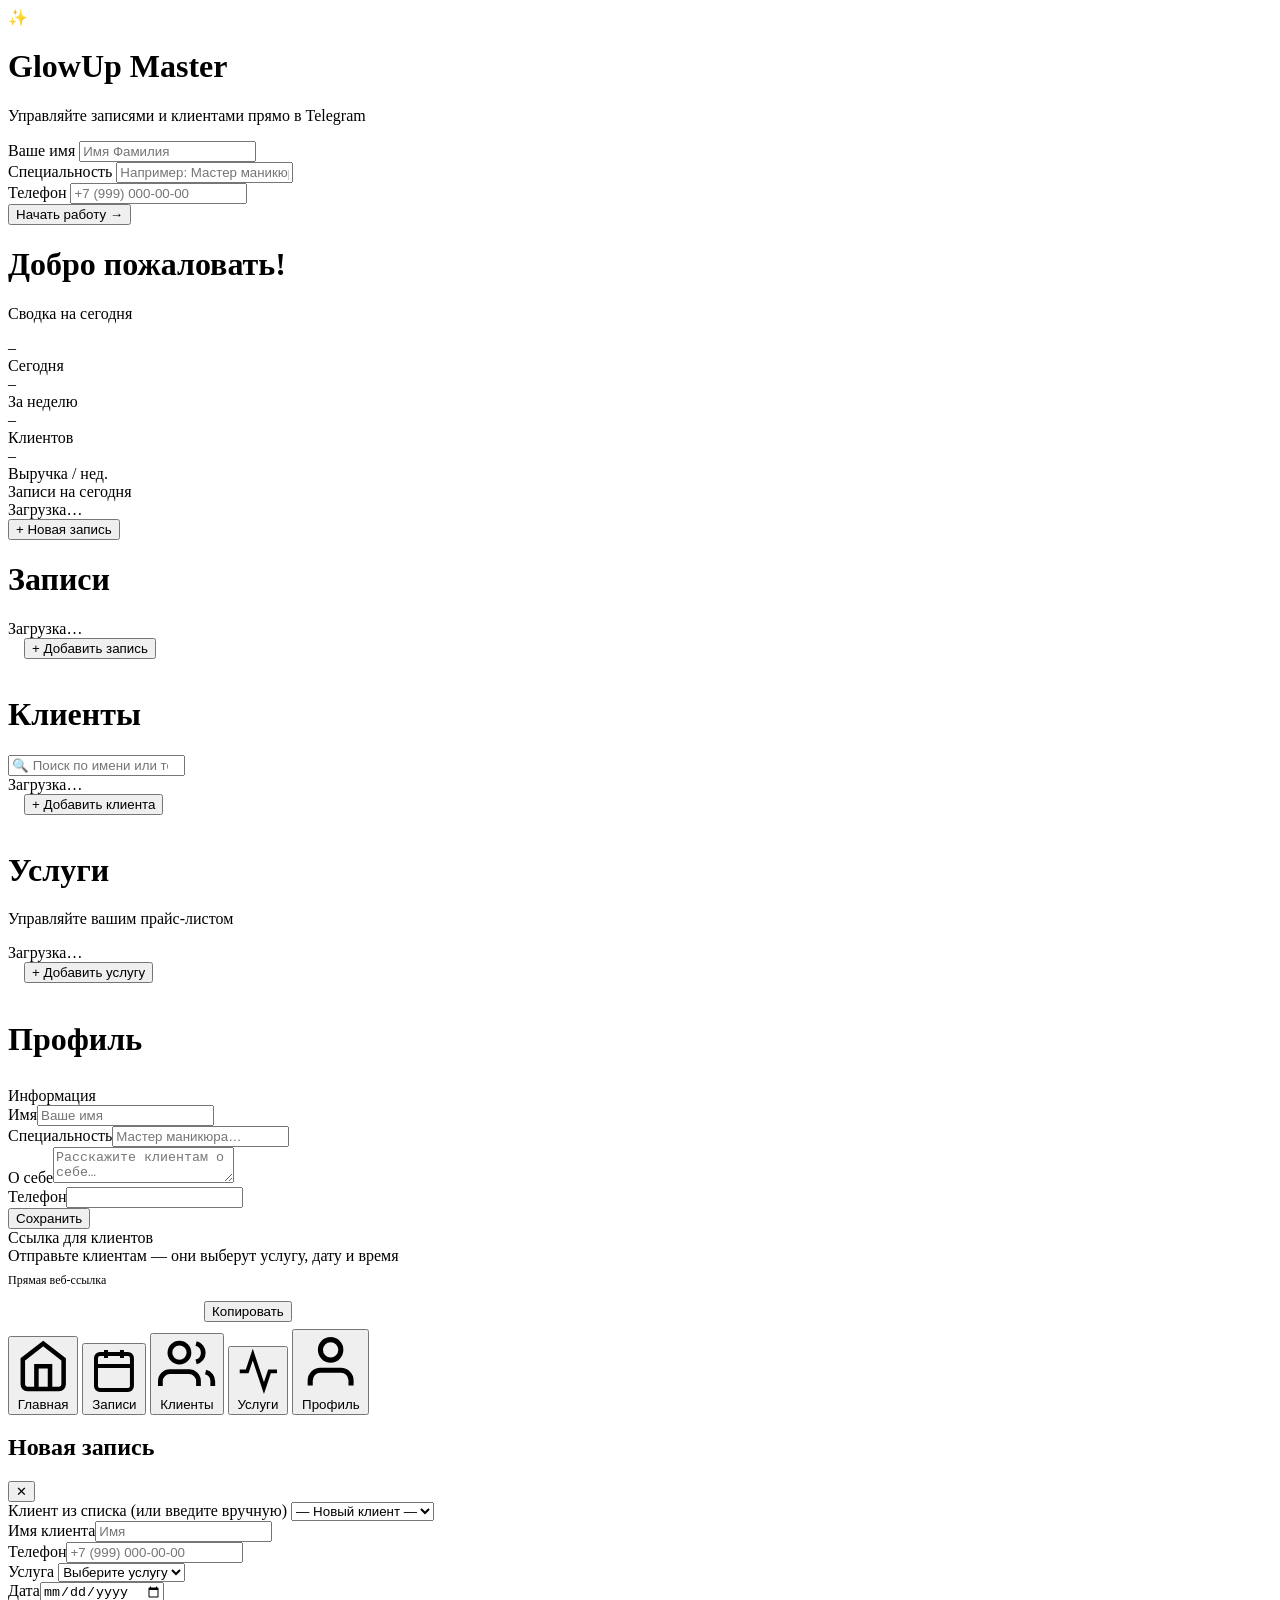
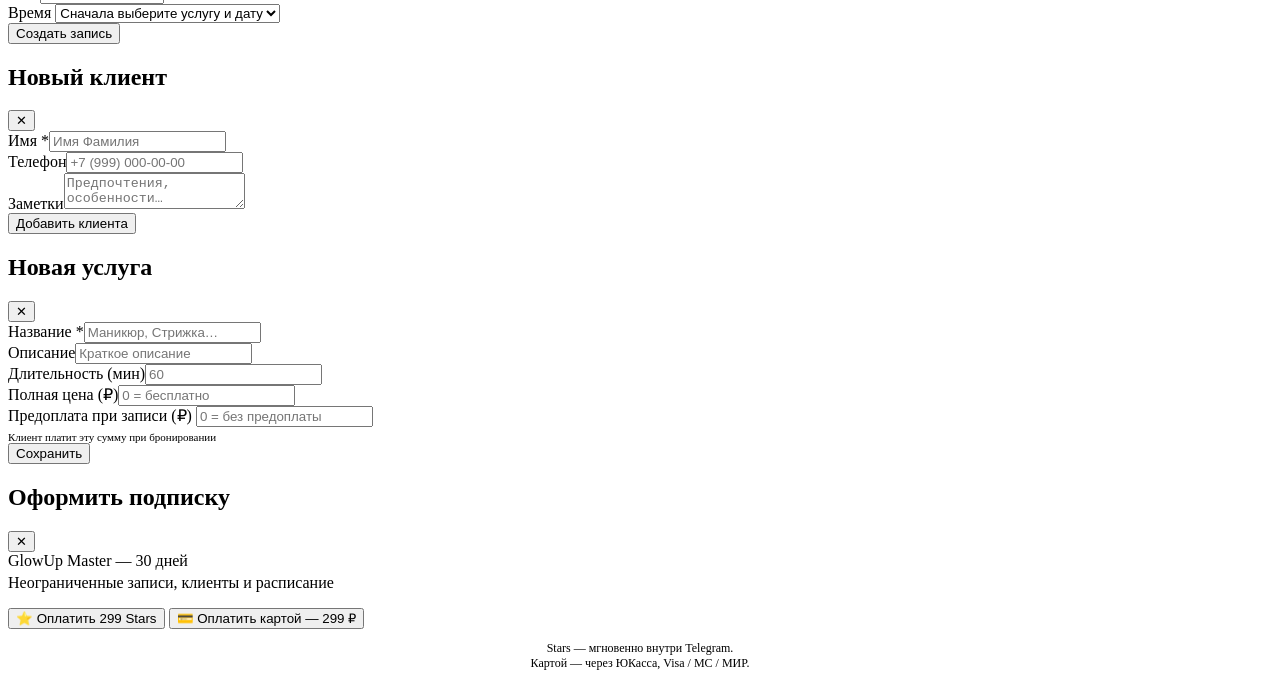
==== static/index.html @ 69971f66 "Initial commit: GlowUp Master project setup" ====
<!DOCTYPE html>
<html lang="ru">
<head>
  <meta charset="UTF-8">
  <meta name="viewport" content="width=device-width, initial-scale=1, viewport-fit=cover">
  <title>GlowUp Master</title>
  <link rel="stylesheet" href="/css/style.css">
  <script src="https://telegram.org/js/telegram-web-app.js"></script>
  <script>
    // Dev mode: set test user ID when running outside Telegram
    const _urlParams = new URLSearchParams(location.search);
    window._devUserId = parseInt(_urlParams.get('uid') || '100');
  </script>
</head>
<body>

<!-- ── Onboarding ─────────────────────────────────────────────────────── -->
<div class="onboarding" id="onboarding">
  <div class="onboarding-logo">✨</div>
  <h1>GlowUp Master</h1>
  <p>Управляйте записями и клиентами прямо в Telegram</p>
  <div class="form-group">
    <div class="field">
      <label>Ваше имя</label>
      <input id="ob-name" type="text" placeholder="Имя Фамилия">
    </div>
    <div class="field">
      <label>Специальность</label>
      <input id="ob-specialty" type="text" placeholder="Например: Мастер маникюра">
    </div>
    <div class="field">
      <label>Телефон</label>
      <input id="ob-phone" type="tel" placeholder="+7 (999) 000-00-00">
    </div>
    <button class="btn btn-primary" onclick="submitOnboarding()">Начать работу →</button>
  </div>
</div>

<!-- ── Pages ──────────────────────────────────────────────────────────── -->

<!-- Home -->
<div class="page" id="home">
  <div class="page-header">
    <h1 id="home-greeting">Добро пожаловать!</h1>
    <p>Сводка на сегодня</p>
  </div>
  <div id="sub-banner"></div>
  <div class="stats-grid">
    <div class="stat-card"><div class="stat-value" id="stat-today">–</div><div class="stat-label">Сегодня</div></div>
    <div class="stat-card"><div class="stat-value" id="stat-week">–</div><div class="stat-label">За неделю</div></div>
    <div class="stat-card"><div class="stat-value" id="stat-clients">–</div><div class="stat-label">Клиентов</div></div>
    <div class="stat-card"><div class="stat-value" id="stat-revenue">–</div><div class="stat-label">Выручка / нед.</div></div>
  </div>
  <div class="section">
    <div class="section-title">Записи на сегодня</div>
    <div id="today-bookings"><div class="loading">Загрузка…</div></div>
  </div>
  <div class="section">
    <button class="btn btn-primary" onclick="showPage('bookings');showAddBookingModal()">+ Новая запись</button>
  </div>
</div>

<!-- Bookings -->
<div class="page" id="bookings">
  <div class="page-header">
    <h1>Записи</h1>
  </div>
  <div class="date-strip" id="date-strip"></div>
  <div id="bookings-list"><div class="loading">Загрузка…</div></div>
  <div style="padding:0 16px 16px">
    <button class="btn btn-primary" onclick="showAddBookingModal()">+ Добавить запись</button>
  </div>
</div>

<!-- Clients -->
<div class="page" id="clients">
  <div class="page-header">
    <h1>Клиенты</h1>
  </div>
  <div class="search-bar">
    <input id="client-search" type="search" placeholder="🔍 Поиск по имени или телефону"
           oninput="searchClients()">
  </div>
  <div id="clients-list"><div class="loading">Загрузка…</div></div>
  <div style="padding:0 16px 16px">
    <button class="btn btn-primary" onclick="showAddClientModal()">+ Добавить клиента</button>
  </div>
</div>

<!-- Client detail (overlay) -->
<div id="client-detail" style="display:none;position:fixed;inset:0;background:var(--bg2);z-index:150;overflow-y:auto;padding-bottom:80px"></div>

<!-- Services -->
<div class="page" id="services">
  <div class="page-header">
    <h1>Услуги</h1>
    <p>Управляйте вашим прайс-листом</p>
  </div>
  <div id="services-list"><div class="loading">Загрузка…</div></div>
  <div style="padding:0 16px 16px">
    <button class="btn btn-primary" onclick="showAddServiceModal()">+ Добавить услугу</button>
  </div>
</div>

<!-- Profile -->
<div class="page" id="profile">
  <div class="page-header"><h1>Профиль</h1></div>
  <div id="sub-info" style="padding:0 16px 8px"></div>
  <div class="section">
    <div class="section-title">Информация</div>
    <div class="form-group">
      <div class="field"><label>Имя</label><input id="prof-name" type="text" placeholder="Ваше имя"></div>
      <div class="field"><label>Специальность</label><input id="prof-specialty" type="text" placeholder="Мастер маникюра…"></div>
      <div class="field"><label>О себе</label><textarea id="prof-bio" placeholder="Расскажите клиентам о себе…"></textarea></div>
      <div class="field"><label>Телефон</label><input id="prof-phone" type="tel"></div>
      <button class="btn btn-primary" onclick="saveProfile()">Сохранить</button>
    </div>
  </div>
  <div class="section">
    <div class="section-title">Ссылка для клиентов</div>
    <div class="card">
      <div class="card-sub" style="margin-bottom:8px">Отправьте клиентам — они выберут услугу, дату и время</div>

      <!-- Telegram deep link (основная) -->
      <div id="tg-link-row" style="display:none;margin-bottom:10px">
        <div style="font-size:12px;color:var(--hint);margin-bottom:6px">Через Telegram-бота</div>
        <div class="flex gap-8">
          <input id="tg-booking-link" type="text" readonly
                 style="flex:1;padding:10px 12px;background:var(--bg2);border:none;border-radius:10px;font-size:13px;color:var(--hint)">
          <button class="btn btn-primary btn-sm" onclick="copyTgBookingLink()">Копировать</button>
        </div>
      </div>

      <!-- Web link (резервная) -->
      <div>
        <div style="font-size:12px;color:var(--hint);margin-bottom:6px">Прямая веб-ссылка</div>
        <div class="flex gap-8">
          <input id="booking-link" type="text" readonly
                 style="flex:1;padding:10px 12px;background:var(--bg2);border:none;border-radius:10px;font-size:13px;color:var(--hint)">
          <button class="btn btn-secondary btn-sm" onclick="copyBookingLink()">Копировать</button>
        </div>
      </div>
    </div>
  </div>
</div>

<!-- ── Bottom nav ─────────────────────────────────────────────────────── -->
<nav class="bottom-nav">
  <button class="nav-btn active" data-page="home" onclick="showPage('home')">
    <svg viewBox="0 0 24 24" fill="none" stroke="currentColor" stroke-width="2"><path d="M3 9l9-7 9 7v11a2 2 0 01-2 2H5a2 2 0 01-2-2z"/><polyline points="9 22 9 12 15 12 15 22"/></svg>
    Главная
  </button>
  <button class="nav-btn" data-page="bookings" onclick="showPage('bookings')">
    <svg viewBox="0 0 24 24" fill="none" stroke="currentColor" stroke-width="2"><rect x="3" y="4" width="18" height="18" rx="2"/><line x1="16" y1="2" x2="16" y2="6"/><line x1="8" y1="2" x2="8" y2="6"/><line x1="3" y1="10" x2="21" y2="10"/></svg>
    Записи
  </button>
  <button class="nav-btn" data-page="clients" onclick="showPage('clients')">
    <svg viewBox="0 0 24 24" fill="none" stroke="currentColor" stroke-width="2"><path d="M17 21v-2a4 4 0 00-4-4H5a4 4 0 00-4 4v2"/><circle cx="9" cy="7" r="4"/><path d="M23 21v-2a4 4 0 00-3-3.87"/><path d="M16 3.13a4 4 0 010 7.75"/></svg>
    Клиенты
  </button>
  <button class="nav-btn" data-page="services" onclick="showPage('services')">
    <svg viewBox="0 0 24 24" fill="none" stroke="currentColor" stroke-width="2"><polyline points="22 12 18 12 15 21 9 3 6 12 2 12"/></svg>
    Услуги
  </button>
  <button class="nav-btn" data-page="profile" onclick="showPage('profile')">
    <svg viewBox="0 0 24 24" fill="none" stroke="currentColor" stroke-width="2"><path d="M20 21v-2a4 4 0 00-4-4H8a4 4 0 00-4 4v2"/><circle cx="12" cy="7" r="4"/></svg>
    Профиль
  </button>
</nav>

<!-- ── Modals ──────────────────────────────────────────────────────────── -->

<!-- Add Booking -->
<div class="modal-overlay" id="modal-booking" onclick="if(event.target===this)closeModal('modal-booking')">
  <div class="modal-sheet">
    <div class="modal-header">
      <h2>Новая запись</h2>
      <button class="modal-close" onclick="closeModal('modal-booking')">✕</button>
    </div>
    <div class="form-group">
      <div class="field">
        <label>Клиент из списка (или введите вручную)</label>
        <select id="booking-client"><option value="">— Новый клиент —</option></select>
      </div>
      <div class="field"><label>Имя клиента</label><input id="booking-client-name" type="text" placeholder="Имя"></div>
      <div class="field"><label>Телефон</label><input id="booking-client-phone" type="tel" placeholder="+7 (999) 000-00-00"></div>
      <div class="field">
        <label>Услуга</label>
        <select id="booking-service" onchange="loadSlotsForBooking()"><option value="">Выберите услугу</option></select>
      </div>
      <div class="field"><label>Дата</label><input id="booking-date" type="date" onchange="loadSlotsForBooking()"></div>
      <div class="field">
        <label>Время</label>
        <select id="booking-time"><option value="">Сначала выберите услугу и дату</option></select>
      </div>
      <button class="btn btn-primary" onclick="submitBooking()">Создать запись</button>
    </div>
  </div>
</div>

<!-- Add Client -->
<div class="modal-overlay" id="modal-client" onclick="if(event.target===this)closeModal('modal-client')">
  <div class="modal-sheet">
    <div class="modal-header">
      <h2>Новый клиент</h2>
      <button class="modal-close" onclick="closeModal('modal-client')">✕</button>
    </div>
    <div class="form-group">
      <div class="field"><label>Имя *</label><input id="client-name" type="text" placeholder="Имя Фамилия"></div>
      <div class="field"><label>Телефон</label><input id="client-phone" type="tel" placeholder="+7 (999) 000-00-00"></div>
      <div class="field"><label>Заметки</label><textarea id="client-notes" placeholder="Предпочтения, особенности…"></textarea></div>
      <button class="btn btn-primary" onclick="submitClient()">Добавить клиента</button>
    </div>
  </div>
</div>

<!-- Add/Edit Service -->
<div class="modal-overlay" id="modal-service" onclick="if(event.target===this)closeModal('modal-service')">
  <div class="modal-sheet">
    <div class="modal-header">
      <h2 id="svc-modal-title">Новая услуга</h2>
      <button class="modal-close" onclick="closeModal('modal-service')">✕</button>
    </div>
    <input type="hidden" id="svc-id">
    <div class="form-group">
      <div class="field"><label>Название *</label><input id="svc-name" type="text" placeholder="Маникюр, Стрижка…"></div>
      <div class="field"><label>Описание</label><input id="svc-desc" type="text" placeholder="Краткое описание"></div>
      <div class="field"><label>Длительность (мин)</label><input id="svc-duration" type="text" inputmode="numeric" placeholder="60"></div>
      <div class="field"><label>Полная цена (₽)</label><input id="svc-price" type="text" inputmode="decimal" placeholder="0 = бесплатно"></div>
      <div class="field">
        <label>Предоплата при записи (₽)</label>
        <input id="svc-prepay" type="text" inputmode="decimal" placeholder="0 = без предоплаты">
        <div style="font-size:11px;color:var(--hint);margin-top:4px">Клиент платит эту сумму при бронировании</div>
      </div>
      <button class="btn btn-primary" onclick="submitService()">Сохранить</button>
    </div>
  </div>
</div>

<!-- Subscribe modal -->
<div class="modal-overlay" id="modal-subscribe" onclick="if(event.target===this)closeModal('modal-subscribe')">
  <div class="modal-sheet">
    <div class="modal-header">
      <h2>Оформить подписку</h2>
      <button class="modal-close" onclick="closeModal('modal-subscribe')">✕</button>
    </div>
    <div class="card" style="margin-bottom:16px">
      <div class="card-title">GlowUp Master — 30 дней</div>
      <div class="card-sub" style="margin-top:4px">Неограниченные записи, клиенты и расписание</div>
    </div>
    <div class="form-group">
      <button class="btn btn-primary" onclick="subscribeStars()">⭐ Оплатить 299 Stars</button>
      <button class="btn btn-secondary" onclick="subscribeYookassa()">💳 Оплатить картой — <span id="sub-rub-price">299 ₽</span></button>
    </div>
    <p style="font-size:12px;color:var(--hint);text-align:center;margin-top:12px">
      Stars — мгновенно внутри Telegram.<br>Картой — через ЮКасса, Visa / MC / МИР.
    </p>
  </div>
</div>

<script src="/js/api.js"></script>
<script src="/js/app.js"></script>
</body>
</html>
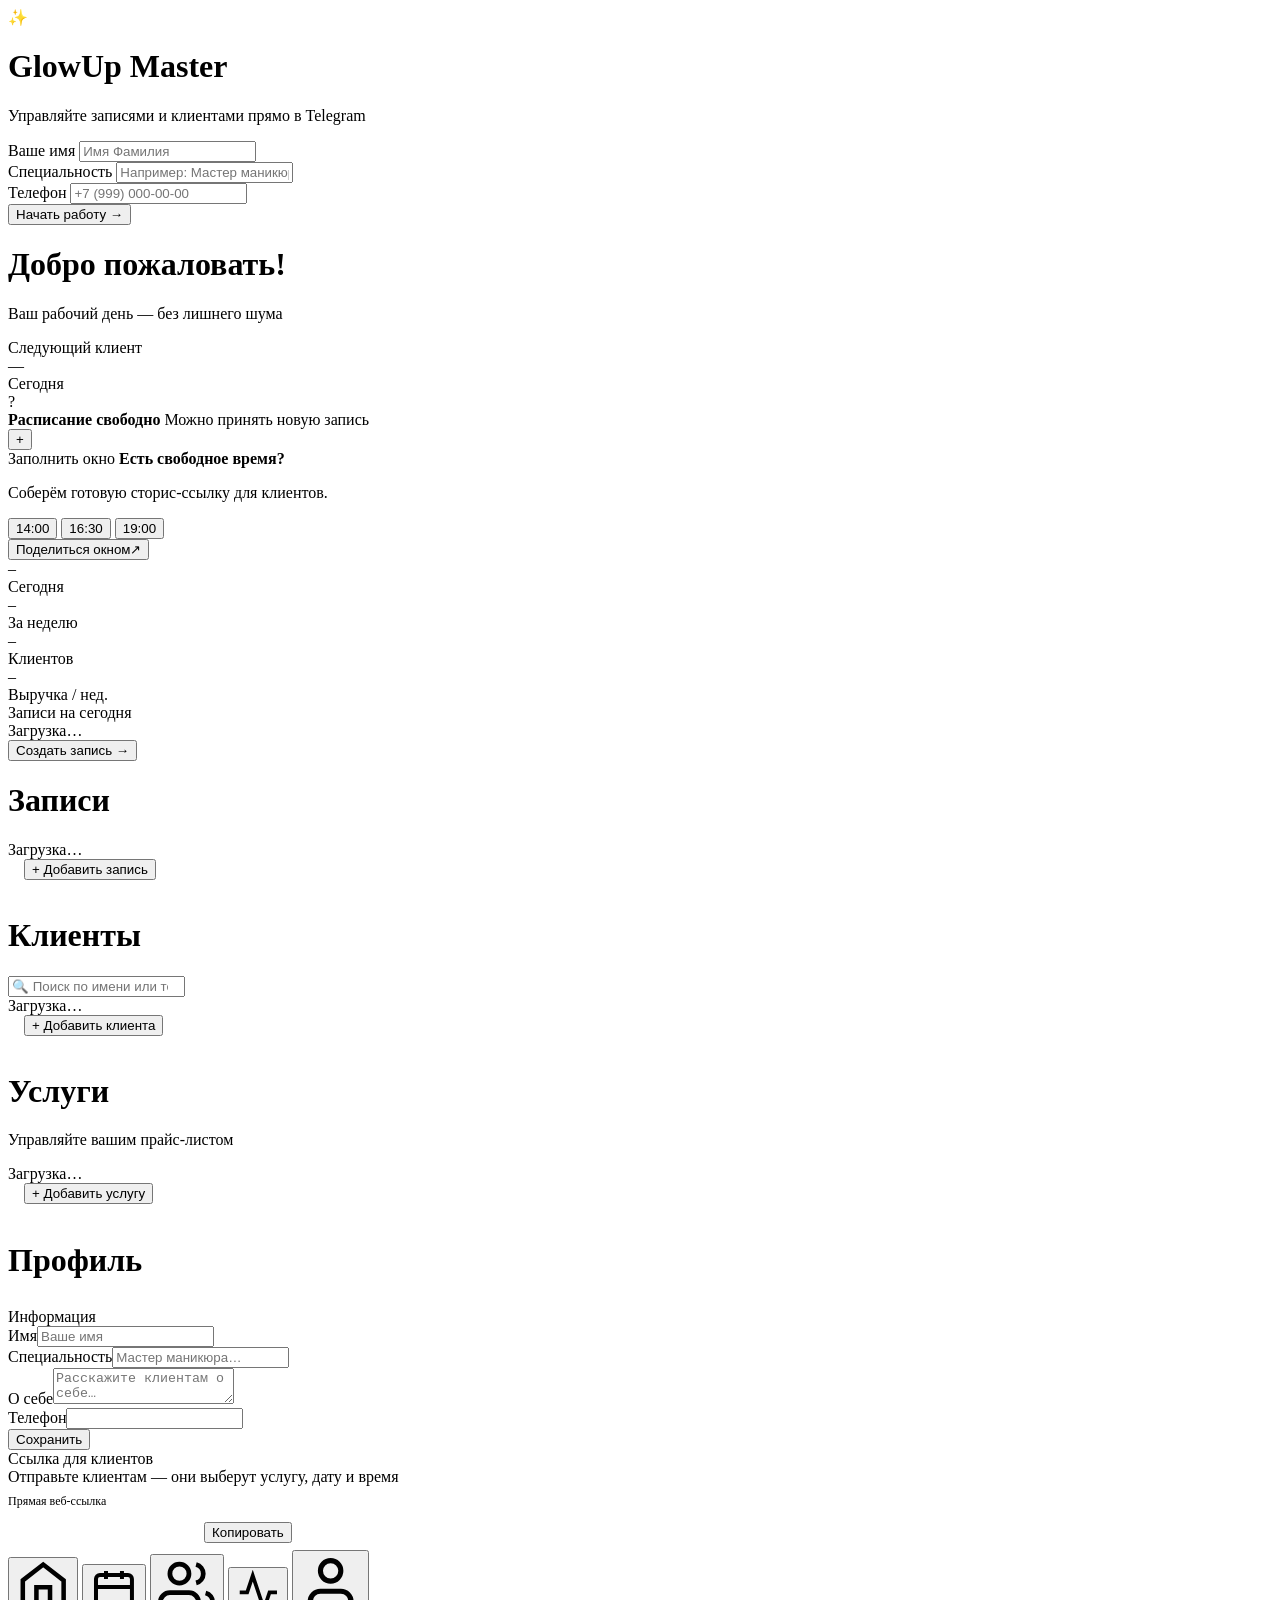
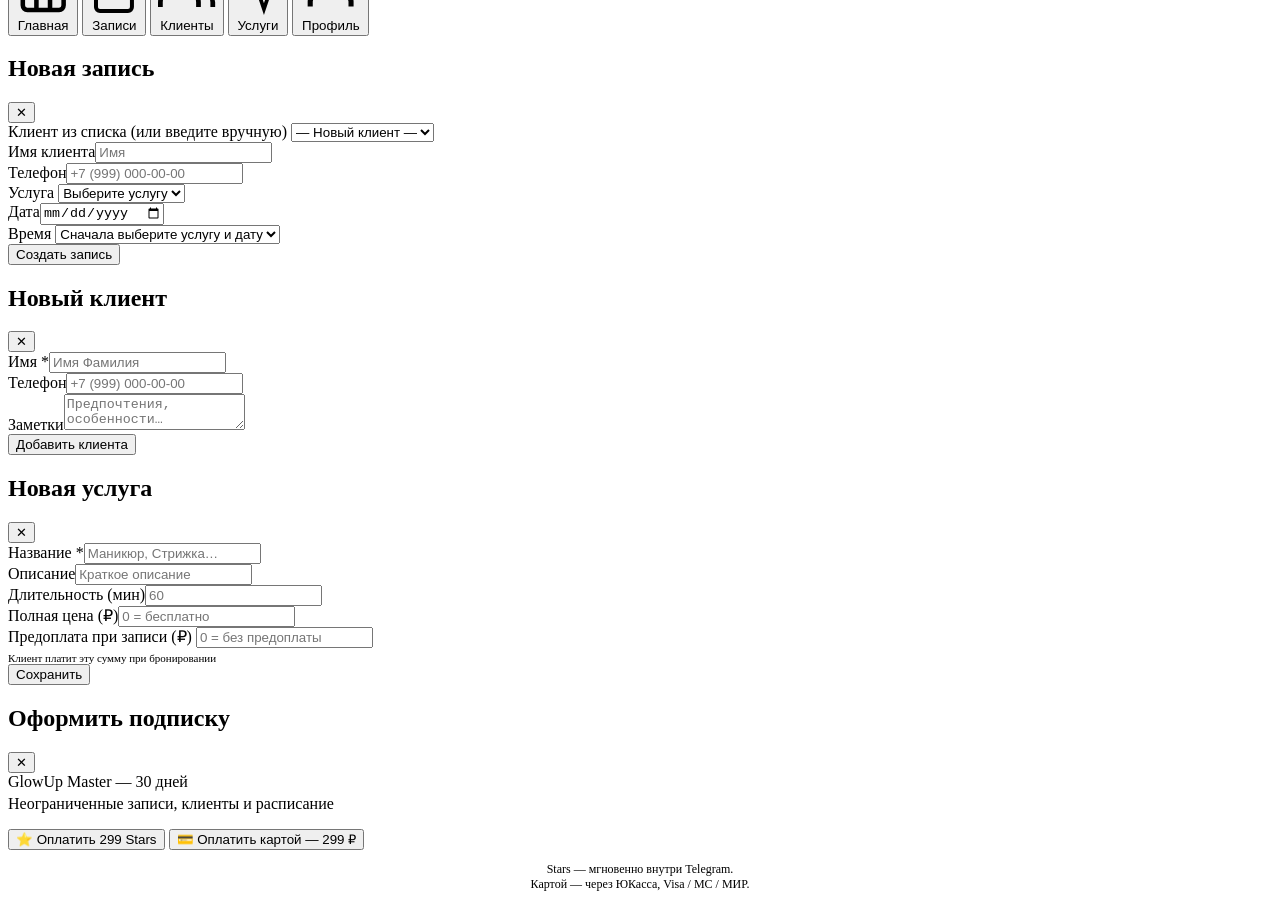
==== commit a2ac51a3: "feat: add premium discovery and booking experience" ====
--- a/static/index.html
+++ b/static/index.html
@@ -5,6 +5,7 @@
   <meta name="viewport" content="width=device-width, initial-scale=1, viewport-fit=cover">
   <title>GlowUp Master</title>
   <link rel="stylesheet" href="/css/style.css">
+  <link rel="stylesheet" href="/css/studio.css">
   <script src="https://telegram.org/js/telegram-web-app.js"></script>
   <script>
     // Dev mode: set test user ID when running outside Telegram
@@ -42,9 +43,42 @@
 <div class="page" id="home">
   <div class="page-header">
     <h1 id="home-greeting">Добро пожаловать!</h1>
-    <p>Сводка на сегодня</p>
+    <p>Ваш рабочий день — без лишнего шума</p>
   </div>
   <div id="sub-banner"></div>
+  <section class="day-command" aria-label="Ближайшая запись">
+    <div class="day-command-top">
+      <div>
+        <span class="ui-kicker">Следующий клиент</span>
+        <div class="next-time" id="next-booking-time">—</div>
+      </div>
+      <span class="live-pill"><i></i> Сегодня</span>
+    </div>
+    <div class="next-client">
+      <div class="client-avatar" id="next-client-avatar">?</div>
+      <div class="next-client-copy">
+        <strong id="next-client-name">Расписание свободно</strong>
+        <span id="next-client-service">Можно принять новую запись</span>
+      </div>
+      <button class="round-action" type="button" aria-label="Добавить запись" onclick="showPage('bookings');showAddBookingModal()">+</button>
+    </div>
+  </section>
+
+  <section class="slot-drop">
+    <div class="slot-drop-copy">
+      <span class="ui-kicker">Заполнить окно</span>
+      <strong>Есть свободное время?</strong>
+      <p>Соберём готовую сторис-ссылку для клиентов.</p>
+    </div>
+    <div class="slot-drop-times" id="quick-slot-list">
+      <button type="button" class="quick-slot active" data-slot="14:00">14:00</button>
+      <button type="button" class="quick-slot" data-slot="16:30">16:30</button>
+      <button type="button" class="quick-slot" data-slot="19:00">19:00</button>
+    </div>
+    <button class="share-slot-btn" type="button" onclick="shareOpenSlot()">
+      <span>Поделиться окном</span><span aria-hidden="true">↗</span>
+    </button>
+  </section>
   <div class="stats-grid">
     <div class="stat-card"><div class="stat-value" id="stat-today">–</div><div class="stat-label">Сегодня</div></div>
     <div class="stat-card"><div class="stat-value" id="stat-week">–</div><div class="stat-label">За неделю</div></div>
@@ -56,7 +90,7 @@
     <div id="today-bookings"><div class="loading">Загрузка…</div></div>
   </div>
   <div class="section">
-    <button class="btn btn-primary" onclick="showPage('bookings');showAddBookingModal()">+ Новая запись</button>
+    <button class="btn btn-primary" onclick="showPage('bookings');showAddBookingModal()">Создать запись <span aria-hidden="true">→</span></button>
   </div>
 </div>
 
@@ -258,6 +292,7 @@
   </div>
 </div>
 
+<script src="/js/demo-api.js"></script>
 <script src="/js/api.js"></script>
 <script src="/js/app.js"></script>
 </body>
